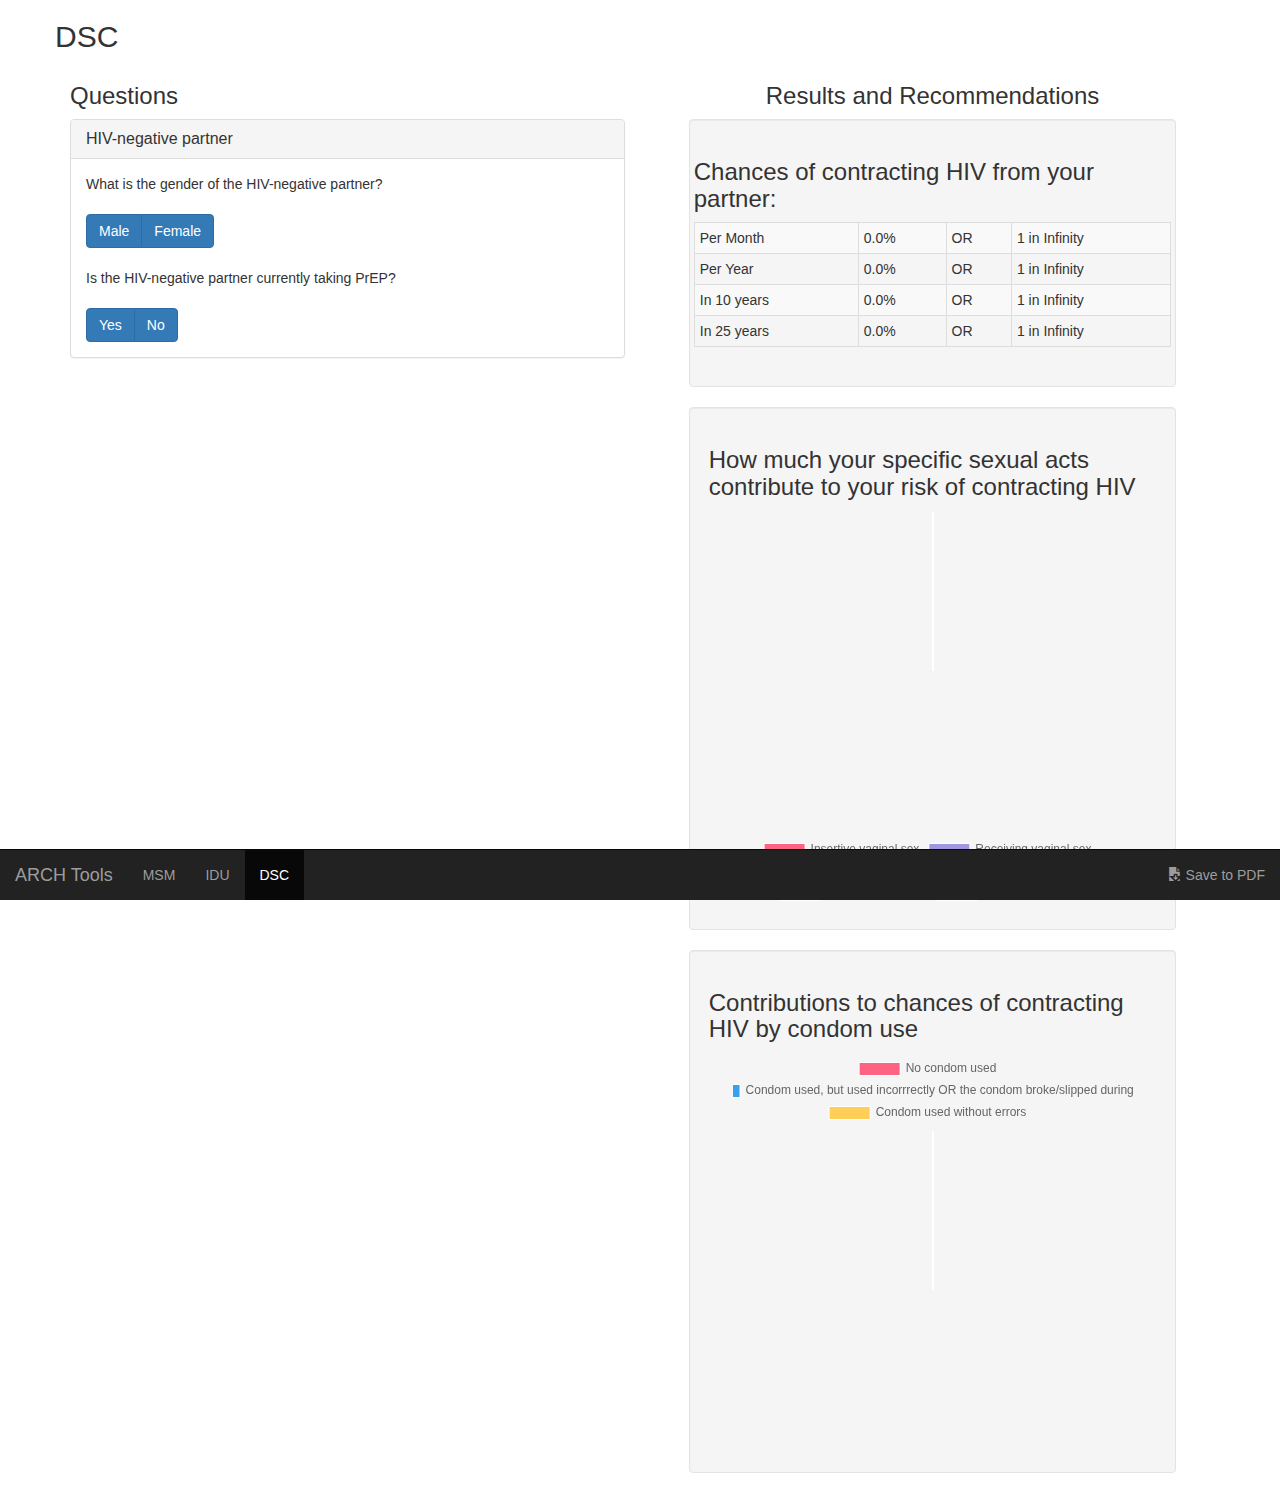
==== dsc.html @ 151a8296 "Merge pull request #18 from NickKeller/SavePDF" ====
<!DOCTYPE html>
<html>
<head>
  <meta name="viewport" content="width=device-width, initial-scale=1">
  <link rel="stylesheet" href="css/bootstrap.min.css">
  <link rel="stylesheet" href="css/bootstraphacks.css">
  <link rel="stylesheet" href="css/bootstrap-slider.min.css">
  <link rel="stylesheet" href="css/archtools.css">

    <script src="js/jspdf.debug.js"></script>
  <script src="js/jquery-3.1.1.min.js"></script>
  <script src="js/bootstrap.min.js"></script>
  <script src="js/bootstrap-slider.min.js"></script>
  <script src="js/Chart.min.js"></script>
  <script src="js/dsc.js"></script>
  <script src="js/dsc_charts.js"></script>
  <script src="js/loader.js"></script>
  <script src="js/raphael-2.1.4.min.js"></script>
</head>
<body>

<div class="container">
    <div class="row">
        <h2 id="title"></h2>
    </div>
    <div class="row">
        <div class="col-lg-6">
            <h3>Questions</h3>
            <div class="panel-group" id="accordion">

                <div id="question1" class="panel panel-default collapse">
                    <div class="panel-heading" data-toggle="collapse" data-parent="#accordion" href="#collapse1">
                        <h4 class="panel-title">
                            <a>HIV-negative partner</a>
                        </h4>
                    </div>
                    <div id="collapse1" class="panel-collapse collapse" data-parent="#accordion">
                        <div class="panel-body">
                            <div id="question1Text"></div>
                            <br/>
                            <!-- Radio Button answers -->
                            <div class="answer1 btn-group" data-toggle="buttons">
                                <label id="answer11" class="btn btn-primary">
                                    <input type="radio" value="0"> Male
                                </label>
                                <label id="answer12" class="btn btn-primary">
                                    <input type="radio" value="1"> Female
                                </label>
                            </div>
                            <br />
                            <br />
                            <div id="question2Text"></div>
                            <br/>
                            <!-- Radio Button answers -->
                            <div class="answer2 btn-group" data-toggle="buttons">
                                <label id="answer21" class="btn btn-primary">
                                    <input type="radio" value="0"> Yes
                                </label>
                                <label id="answer22" class="btn btn-primary">
                                    <input type="radio" value="1"> No
                                </label>
                            </div>
                        </div>
                    </div>
                </div>

                <div id="question2" class="panel panel-default collapse">
                    <div class="panel-heading" data-toggle="collapse" data-parent="#accordion" href="#collapse2">
                        <h4 class="panel-title">
                            <a>Circumcision</a>
                        </h4>
                    </div>
                    <div id="collapse2" class="panel-collapse collapse" data-parent="#accordion">
                        <div class="panel-body">
                            <div id="question31Text"></div>
                            <br/>
                            <!-- Radio Button answers -->
                            <div class="answer31 btn-group" data-toggle="buttons">
                                <label id="answer311" class="btn btn-primary">
                                    <input type="radio" value="0"> Yes
                                </label>
                                <label id="answer312" class="btn btn-primary">
                                    <input type="radio" value="1"> No
                                </label>
                            </div>
                        </div>
                    </div>
                </div>

                <div id="question3" class="panel panel-default collapse">
                    <div class="panel-heading" data-toggle="collapse" data-parent="#accordion" href="#collapse3">
                        <h4 class="panel-title">
                            <a>HIV-positive partner</a>
                        </h4>
                    </div>
                    <div id="collapse3" class="panel-collapse collapse" data-parent="#accordion">
                        <div class="panel-body">
                            <div id="question3Text"></div>
                            <br/>
                            <!-- Radio Button answers -->
                            <div class="answer3 btn-group" data-toggle="buttons">
                                <label id="answer31" class="btn btn-primary">
                                    <input type="radio" value="0"> Male
                                </label>
                                <label id="answer32" class="btn btn-primary">
                                    <input type="radio" value="1"> Female
                                </label>
                            </div>
                            <br />
                            <br />
                            <div id="question4Text"></div>
                            <br/>
                            <!-- Radio Button answers -->
                            <div class="answer4 btn-group" data-toggle="buttons">
                                <label id="answer41" class="btn btn-primary">
                                    <input type="radio" value="0"> Yes
                                </label>
                                <label id="answer42" class="btn btn-primary">
                                    <input type="radio" value="1"> No
                                </label>
                            </div>
                        </div>
                    </div>
                </div>

                <div id="question5" class="panel panel-default collapse">
                    <div class="panel-heading" data-toggle="collapse" data-parent="#accordion" href="#collapse5">
                        <h4 class="panel-title">
                            <a>Insertive Vaginal Sex</a>
                        </h4>
                    </div>
                    <div id="collapse5" class="panel-collapse collapse" data-parent="#accordion">
                        <div class="panel-body">
                            <div id="question5Text"></div>
                            <br/>
                            <div class="answersSection">
                                <input class="answer5 slider" type="text" data-slider-min="0" data-slider-max="50" data-slider-step="1" data-slider-value="0" data-slider-tooltip="hide"/>
                                <span><span id="answer5slider">0</span></span>
                            </div>
                            <br />
                            <div id="question6Text"></div>
                            <br/>
                            <div class="answersSection">
                                <input class="answer6 slider" type="text" data-slider-min="0" data-slider-max="100" data-slider-step="1" data-slider-value="0" data-slider-tooltip="hide"/>
                                <span><span id="answer6slider">0%</span></span>
                            </div>
                        </div>
                    </div>
                </div>

                <div id="question7" class="panel panel-default collapse">
                    <div class="panel-heading" data-toggle="collapse" data-parent="#accordion" href="#collapse7">
                        <h4 class="panel-title">
                            <a>Receptive Vaginal Sex</a>
                        </h4>
                    </div>
                    <div id="collapse7" class="panel-collapse collapse" data-parent="#accordion">
                        <div class="panel-body">
                            <div id="question7Text"></div>
                            <br/>
                            <div class="answersSection">
                                <input class="answer7 slider" type="text" data-slider-min="0" data-slider-max="50" data-slider-step="1" data-slider-value="0" data-slider-tooltip="hide"/>
                                <span><span id="answer7slider">0</span></span>
                            </div>
                            <br />
                            <div id="question8Text"></div>
                            <br/>
                            <div class="answersSection">
                                <input class="answer8 slider" type="text" data-slider-min="0" data-slider-max="100" data-slider-step="1" data-slider-value="0" data-slider-tooltip="hide"/>
                                <span><span id="answer8slider">0%</span></span>
                            </div>
                        </div>
                    </div>
                </div>

                <div id="question9" class="panel panel-default collapse">
                    <div class="panel-heading" data-toggle="collapse" data-parent="#accordion" href="#collapse9">
                        <h4 class="panel-title">
                            <a>Insertive Anal Sex</a>
                        </h4>
                    </div>
                    <div id="collapse9" class="panel-collapse collapse" data-parent="#accordion">
                        <div class="panel-body">
                            <div id="question9Text"></div>
                            <br/>
                            <div class="answersSection">
                                <input class="answer9 slider" type="text" data-slider-min="0" data-slider-max="50" data-slider-step="1" data-slider-value="0" data-slider-tooltip="hide"/>
                                <span><span id="answer9slider">0</span></span>
                            </div>
                            <br />
                            <div id="question10Text"></div>
                            <br/>
                            <div class="answersSection">
                                <input class="answer10 slider" type="text" data-slider-min="0" data-slider-max="100" data-slider-step="1" data-slider-value="0" data-slider-tooltip="hide"/>
                                <span><span id="answer10slider">0%</span></span>
                            </div>
                        </div>
                    </div>
                </div>

                <div id="question11" class="panel panel-default collapse">
                    <div class="panel-heading" data-toggle="collapse" data-parent="#accordion" href="#collapse11">
                        <h4 class="panel-title">
                            <a>Receptive Anal Sex</a>
                        </h4>
                    </div>
                    <div id="collapse11" class="panel-collapse collapse" data-parent="#accordion">
                        <div class="panel-body">
                            <div id="question11Text"></div>
                            <br/>
                            <div class="answersSection">
                                <input class="answer11 slider" type="text" data-slider-min="0" data-slider-max="50" data-slider-step="1" data-slider-value="0" data-slider-tooltip="hide"/>
                                <span><span id="answer11slider">0</span></span>
                            </div>
                            <br />
                            <div id="question12Text"></div>
                            <br/>
                            <div class="answersSection">
                                <input class="answer12 slider" type="text" data-slider-min="0" data-slider-max="100" data-slider-step="1" data-slider-value="0" data-slider-tooltip="hide"/>
                                <span><span id="answer12slider">0%</span></span>
                            </div>
                        </div>
                    </div>
                </div>

                <div id="question13" class="panel panel-default collapse">
                    <div class="panel-heading" data-toggle="collapse" data-parent="#accordion" href="#collapse13">
                        <h4 class="panel-title">
                            <a>Giving Oral Sex</a>
                        </h4>
                    </div>
                    <div id="collapse13" class="panel-collapse collapse" data-parent="#accordion">
                            <div class="panel-body">
                            <div id="question13Text"></div>
                            <br/>
                            <div class="answersSection">
                                <input class="answer13 slider" type="text" data-slider-min="0" data-slider-max="50" data-slider-step="1" data-slider-value="0" data-slider-tooltip="hide"/>
                                <span><span id="answer13slider">0</span></span>
                            </div>
                            <br />
                            <div id="question14Text"></div>
                            <br/>
                            <div class="answersSection">
                                <input class="answer14 slider" type="text" data-slider-min="0" data-slider-max="100" data-slider-step="1" data-slider-value="0" data-slider-tooltip="hide"/>
                                <span><span id="answer14slider">0%</span></span>
                            </div>
                        </div>
                    </div>
                </div>

                <div id="question15" class="panel panel-default collapse">
                    <div class="panel-heading" data-toggle="collapse" data-parent="#accordion" href="#collapse15">
                        <h4 class="panel-title">
                            <a>Receiving Oral Sex</a>
                        </h4>
                    </div>
                    <div id="collapse15" class="panel-collapse collapse" data-parent="#accordion">
                            <div class="panel-body">
                            <div id="question15Text"></div>
                            <br/>
                            <div class="answersSection">
                                <input class="answer15 slider" type="text" data-slider-min="0" data-slider-max="50" data-slider-step="1" data-slider-value="0" data-slider-tooltip="hide"/>
                                <span><span id="answer15slider">0</span></span>
                            </div>
                            <br />
                            <div id="question16Text"></div>
                            <br/>
                            <div class="answersSection">
                                <input class="answer16 slider" type="text" data-slider-min="0" data-slider-max="100" data-slider-step="1" data-slider-value="0" data-slider-tooltip="hide"/>
                                <span><span id="answer16slider">0%</span></span>
                            </div>
                        </div>
                    </div>
                </div>

            </div>
        </div>
        <div class="col-lg-6">
            <div class="row text-center">
                <h3>Results and Recommendations</h3>
            </div>
            <div class="row">
                <div class="col-lg-10 col-lg-offset-1 well">
                    <div class="row">
                        <h3>Chances of contracting HIV from your partner:</h3>
                        <table class="table table-condensed table-striped table-bordered">
                            <tbody>
                                <tr>
                                    <td>Per Month</td>
                                    <td id="monthper">0.0%</td>
                                    <td>OR</td>
                                    <td id="monthodds">1 in 9727</td>
                                </tr>
                                <tr>
                                    <td>Per Year</td>
                                    <td id="yearper">0.0%</td>
                                    <td>OR</td>
                                    <td id="yearodds">1 in 9727</td>
                                </tr>
                                <tr>
                                    <td id>In 10 years</td>
                                    <td id="10yearper">0.0%</td>
                                    <td>OR</td>
                                    <td id="10yearodds">1 in 9727</td>
                                </tr>
                                <tr>
                                    <td>In 25 years</td>
                                    <td id="25yearper">0.0%</td>
                                    <td>OR</td>
                                    <td id="25yearodds">1 in 9727</td>
                                </tr>
                            </tbody>
                        </table>
                    </div>
                </div>
                <div class="col-lg-10 col-lg-offset-1 well">
                    <h3>How much your specific sexual acts contribute to your risk of contracting HIV</h3>
                    <canvas id="actChart" class="img-responsive pie"></canvas>
                </div>
                <div class="col-lg-10 col-lg-offset-1 well">
                    <h3>Contributions to chances of contracting HIV by condom use</h3>
                    <canvas id="condomChart" class="img-responsive pie"></canvas>
                </div>
            </div>
        </div>
    </div>
    <!--<div id ="finish" class="text-center">-->
        <!--<button type="button" id="pdf-button" data-loading-text="Loading..." class="btn btn-primary btn-lg speedometer download-pdf" autocomplete="off">-->
            <!--Save to PDF-->
        <!--</button>-->
    <!--</div>-->
    <nav id="navbar" class="navbar navbar-inverse navbar-fixed-bottom" >
        <div class="container-fluid">
            <div class="navbar-header">
                <button type="button" class="navbar-toggle" data-toggle="collapse" data-target="#myNavbar">
                    <span class="icon-bar"></span>
                    <span class="icon-bar"></span>
                    <span class="icon-bar"></span>
                </button>
                <a class="navbar-brand" href="index.html"> ARCH Tools</a>
            </div>
            <div class="collapse navbar-collapse" id="myNavbar">
                <ul class="nav navbar-nav">
                    <li><a href="msm.html">MSM</a></li>
                    <li><a href="idu.html">IDU</a></li>
                    <li class="active"><a href="dsc.html">DSC</a></li>

                </ul>
                <ul class="nav navbar-nav navbar-right">
                    <li><a class="download-pdf" href="#"><span class="glyphicon glyphicon-save-file"></span> Save to PDF</a></li>

                </ul>

            </div>
        </div>
    </nav>
</div>

</body>

<script type="text/javascript">

    var negIsMale;
    var firstOther1 = false;
    var firstOther2 = false;
    var otherOption1Chosen = false;
    var otherOption2Chosen = false;
    var filledOnce = false;
    var circDone = false;

    $(document).ready(function(){
        dscSetup();
    });

    function dscSetup(){
        //loads the json from the file, then sets the questions on the page
        $.getJSON("ARCH-TOOLS.json", setDSCPage);
        updateStats();
    }

    function setDSCPage(json){
        //alert("Set page");
        var dscData = json.tests.DSC;
        $("#title").html(dscData.name);
        $("#finish").collapse("hide");
        //loop through the questions and set the text
        for(var index in dscData.questions){
            var question = dscData.questions[index];
            var text = question["text"];
            var num = question["number"];
            //set the question text
            $("#question" + num + "Text").html(text);
            $("#question" + num).collapse({toggle:false});
        }

        //show question 1
        $("#question1").collapse("show");
        $("#collapse1").collapse("show");

        $("#answer11").on("click", function(){
            if (!negIsMale)
            {
                GenderReset(false);
                $("#answer31").removeClass("active");
                $("#answer32").removeClass("active");
                $("#answer41").removeClass("active");
                $("#answer42").removeClass("active");
                otherOption1Chosen = false;
                otherOption2Chosen = false;
            }
            negIsMale = true;

            $("#question2").collapse("show");
            $("#answer311").removeClass("active");
            $("#answer312").removeClass("active");
            $("#answer32").removeClass('disabled');

            if (firstOther2 && (!negIsMale || circDone))
                $("#question3").collapse("show");
            firstOther1 = true;
        });

        $("#answer12").on("click", function(){
            if (negIsMale)
            {
                GenderReset(false);
                $("#answer31").removeClass("active");
                $("#answer32").removeClass("active");
                $("#answer41").removeClass("active");
                $("#answer42").removeClass("active");
                otherOption1Chosen = false;
                otherOption2Chosen = false;
            }

            $("#question2").collapse("hide");
            $("#answer311").removeClass("active");
            $("#answer312").removeClass("active");
            $("#answer32").addClass('disabled');
            negIsMale = false;
            UpdateCircumsizeRatios(false);

            if (firstOther2 && (!negIsMale || circDone))
                $("#question3").collapse("show");
            firstOther1 = true;
        });

        $("#answer21").on("click", function(){
            UpdatePrepRatios(true);

            if (firstOther1 && (!negIsMale || circDone))
                $("#question3").collapse("show");
            firstOther2 = true;
        });

        $("#answer22").on("click", function(){
            UpdatePrepRatios(false);

            if (firstOther1 && (!negIsMale || circDone))
                $("#question3").collapse("show");
            firstOther2 = true;
        });

        $("#answer311").on("click", function(){
            UpdateCircumsizeRatios(true);
            $("#question3").collapse("show");
            circDone = true;
        });

        $("#answer312").on("click", function(){
            UpdateCircumsizeRatios(false);
            $("#question3").collapse("show");
            circDone = true;
        });

        $("#answer31").on("click", function(){
            if (!isMale)
                GenderReset(true);

            UpdateGenderRatios(true);
            if (otherOption2Chosen) {
                if (negIsMale && !isMale)
                    $("#question5").collapse("show");
                else if (!negIsMale && isMale)
                    $("#question7").collapse("show");
                else
                    $("#question9").collapse("show");
            }
            otherOption1Chosen = true;
        });

        $("#answer32").on("click", function(){
            if (isMale)
                GenderReset(true);

            UpdateGenderRatios(false);
            if (otherOption2Chosen) {
                if (negIsMale && !isMale)
                    $("#question5").collapse("show");
                else if (!negIsMale && isMale)
                    $("#question7").collapse("show");
                else
                    $("#question9").collapse("show");
            }
            otherOption1Chosen = true;
        });

        $("#answer41").on("click", function(){
            UpdateArtRatios(true);

            if (otherOption1Chosen) {
                if (negIsMale && !isMale)
                    $("#question5").collapse("show");
                else if (!negIsMale && isMale)
                    $("#question7").collapse("show");
                else
                    $("#question9").collapse("show");
            }
            otherOption2Chosen = true;

            filledOnce = true;
        });

        $("#answer42").on("click", function(){
            UpdateArtRatios(false);

            if (otherOption1Chosen) {
                if (negIsMale && !isMale)
                    $("#question5").collapse("show");
                else if (!negIsMale && isMale)
                    $("#question7").collapse("show");
                else
                    $("#question9").collapse("show");
            }
            otherOption2Chosen = true;

            filledOnce = true;
        });

        $(".answer5").on("change",function(){
            tPM = $(".answer5").attr("value");
            pCU = $(".answer6").attr("value");

            calcInsertVagUnprotectedRiskFactor(tPM, pCU);
            calcInsertVagProtectedRiskFactor(tPM, pCU);
        });

        $(".answer5").on("change", function() {
            var out;
            value = $(".answer5").data('slider').getValue();
            if (value == 50){
                out = '50 or more';
            }
            else {
                out = value
            }
            $("#answer5slider").text(out);
        });

        $(".answer6").on("change",function(){
            tPM = $(".answer5").attr("value");
            pCU = $(".answer6").attr("value");

            calcInsertVagUnprotectedRiskFactor(tPM, pCU);
            calcInsertVagProtectedRiskFactor(tPM, pCU);


            $("#question9").collapse("show");
        });

        $(".answer6").on("change", function() {
            var out;
            value = $(".answer6").data('slider').getValue();
            if (value == 100){
                out = '100%';
            }
            else {
                out = value + "%"
            }
            $("#answer6slider").text(out);
        });

        $(".answer7").on("change",function(){
            tPM = $(".answer7").attr("value");
            pCU = $(".answer8").attr("value");

            calcReceptiveVagUnprotectedRiskFactor(tPM, pCU);
            calcReceptiveVagProtectedRiskFactor(tPM, pCU);
        });

        $(".answer7").on("change", function() {
            var out;
            value = $(".answer7").data('slider').getValue();
            if (value == 50){
                out = '50 or more';
            }
            else {
                out = value
            }
            $("#answer7slider").text(out);
        });

        $(".answer8").on("change",function(){
            tPM = $(".answer7").attr("value");
            pCU = $(".answer8").attr("value");

            calcReceptiveVagUnprotectedRiskFactor(tPM, pCU);
            calcReceptiveVagProtectedRiskFactor(tPM, pCU);

            $("#question11").collapse("show");
        });

        $(".answer8").on("change", function() {
            var out;
            value = $(".answer8").data('slider').getValue();
            if (value == 100){
                out = '100%';
            }
            else {
                out = value + "%"
            }
            $("#answer8slider").text(out);
        });

        $(".answer9").on("change",function(){
            tPM = $(".answer9").attr("value");
            pCU = $(".answer10").attr("value");

            calcInsertAnalUnprotectedRiskFactor(tPM, pCU);
            calcInsertAnalProtectedRiskFactor(tPM, pCU);
        });

        $(".answer9").on("change", function() {
            var out;
            value = $(".answer9").data('slider').getValue();
            if (value == 50){
                out = '50 or more';
            }
            else {
                out = value
            }
            $("#answer9slider").text(out);
        });

        $(".answer10").on("change",function(){
            tPM = $(".answer9").attr("value");
            pCU = $(".answer10").attr("value");

            calcInsertAnalUnprotectedRiskFactor(tPM, pCU);
            calcInsertAnalProtectedRiskFactor(tPM, pCU);

            if (negIsMale && !isMale)
                $("#question13").collapse("show");
            else
                $("#question11").collapse("show");
        });

        $(".answer10").on("change", function() {
            var out;
            value = $(".answer10").data('slider').getValue();
            if (value == 100){
                out = '100%';
            }
            else {
                out = value + "%"
            }
            $("#answer10slider").text(out);
        });

        $(".answer11").on("change",function(){
            tPM = $(".answer11").attr("value");
            pCU = $(".answer12").attr("value");

            calcReceptiveAnalUnprotectedRiskFactor(tPM, pCU);
            calcReceptiveAnalProtectedRiskFactor(tPM, pCU);
        });

        $(".answer11").on("change", function() {
            var out;
            value = $(".answer11").data('slider').getValue();
            if (value == 50){
                out = '50 or more';
            }
            else {
                out = value
            }
            $("#answer11slider").text(out);
        });

        $(".answer12").on("change",function(){
            tPM = $(".answer11").attr("value");
            pCU = $(".answer12").attr("value");

            calcReceptiveAnalUnprotectedRiskFactor(tPM, pCU);
            calcReceptiveAnalProtectedRiskFactor(tPM, pCU);

            $("#question13").collapse("show");
        });

        $(".answer12").on("change", function() {
            var out;
            value = $(".answer12").data('slider').getValue();
            if (value == 100){
                out = '100%';
            }
            else {
                out = value + "%"
            }
            $("#answer12slider").text(out);
        });

        $(".answer13").on("change",function(){
            tPM = $(".answer13").attr("value");
            pCU = $(".answer14").attr("value");

            calcGiveOralUnprotectedRiskFactor(tPM, pCU);
            calcGiveOralProtectedRiskFactor(tPM, pCU);
        });

        $(".answer13").on("change", function() {
            var out;
            value = $(".answer13").data('slider').getValue();
            if (value == 50){
                out = '50 or more';
            }
            else {
                out = value
            }
            $("#answer13slider").text(out);
        });

        $(".answer14").on("change",function(){
            tPM = $(".answer13").attr("value");
            pCU = $(".answer14").attr("value");

            calcGiveOralUnprotectedRiskFactor(tPM, pCU);
            calcGiveOralProtectedRiskFactor(tPM, pCU);

            $("#question15").collapse("show");
        });

        $(".answer14").on("change", function() {
            var out;
            value = $(".answer14").data('slider').getValue();
            if (value == 100){
                out = '100%';
            }
            else {
                out = value + "%"
            }
            $("#answer14slider").text(out);
        });

        $(".answer15").on("change",function(){
            tPM = $(".answer15").attr("value");
            pCU = $(".answer16").attr("value");

            calcReceiveOralUnprotectedRiskFactor(tPM, pCU);
            calcReceiveOralProtectedRiskFactor(tPM, pCU);
        });

        $(".answer15").on("change", function() {
            var out;
            value = $(".answer15").data('slider').getValue();
            if (value == 50){
                out = '50 or more';
            }
            else {
                out = value
            }
            $("#answer15slider").text(out);
        });

        $(".answer16").on("change",function(){
            tPM = $(".answer15").attr("value");
            pCU = $(".answer16").attr("value");

            calcReceiveOralUnprotectedRiskFactor(tPM, pCU);
            calcReceiveOralProtectedRiskFactor(tPM, pCU);
        });

        $(".answer16").on("change", function() {
            var out;
            value = $(".answer16").data('slider').getValue();
            if (value == 100){
                out = '100%';
            }
            else {
                out = value + "%"
            }
            $("#answer16slider").text(out);
        });




        setupSliders();

    }

    $(".download-pdf").on("click",function(){
        $("#navbar").addClass("collapse");
        var pdf = new jsPDF('p', 'pt', 'letter');
        pdf.addHTML($('document')[0], function () {
            pdf.save('Test.pdf');
        });
        $("#navbar").removeClass("collapse");
    });

    function setupSliders() {

        $('.answer5').slider({
            formatter: function(value) {
                if(value == 50) {
                    return '50 or more'
                }
                return value;
            }
        })
        $('.answer6').slider({
            formatter: function(value) {
                if(value == 100) {
                    return '100 or more'
                }
                return value;
            }
        })
        $('.answer7').slider({
            formatter: function(value) {
                if(value == 50) {
                    return '50 or more'
                }
                return value;
            }
        })
        $('.answer8').slider({
            formatter: function(value) {
                if(value == 100) {
                    return '100 or more'
                }
                return value;
            }
        })
        $('.answer9').slider({
            formatter: function(value) {
                if(value == 50) {
                    return '50 or more'
                }
                return value;
            }
        })
        $('.answer10').slider({
            formatter: function(value) {
                if(value == 100) {
                    return '100 or more'
                }
                return value;
            }
        })
        $('.answer11').slider({
            formatter: function(value) {
                if(value == 50) {
                    return '50 or more'
                }
                return value;
            }
        })
        $('.answer12').slider({
            formatter: function(value) {
                if(value == 100) {
                    return '100 or more'
                }
                return value;
            }
        })
        $('.answer13').slider({
            formatter: function(value) {
                if(value == 50) {
                    return '50 or more'
                }
                return value;
            }
        })
        $('.answer14').slider({
            formatter: function(value) {
                if(value == 100) {
                    return '100 or more'
                }
                return value;
            }
        })
        $('.answer15').slider({
            formatter: function(value) {
                if(value == 50) {
                    return '50 or more'
                }
                return value;
            }
        })
        $('.answer16').slider({
            formatter: function(value) {
                if(value == 100) {
                    return '100 or more'
                }
                return value;
            }
        })

    }

    function GenderReset(isSecond) {
        $("#question5").collapse("hide");
        $("#question7").collapse("hide");
        $("#question9").collapse("hide");
        $("#question11").collapse("hide");
        $("#question13").collapse("hide");
        $("#question15").collapse("hide");


        $(".answer5").attr('data-slider-value', 0);
        $("#answer5slider").text(0);
        $(".answer5").slider('refresh');
        $(".answer6").attr('data-slider-value', 0);
        $("#answer6slider").text(0);
        $(".answer6").slider('refresh');
        $(".answer7").attr('data-slider-value', 0);
        $("#answer7slider").text(0);
        $(".answer7").slider('refresh');
        $(".answer8").attr('data-slider-value', 0);
        $("#answer8slider").text(0);
        $(".answer8").slider('refresh');
        $(".answer9").attr('data-slider-value', 0);
        $("#answer9slider").text(0);
        $(".answer9").slider('refresh');
        $(".answer10").attr('data-slider-value', 0);
        $("#answer10slider").text(0);
        $(".answer10").slider('refresh');
        $(".answer11").attr('data-slider-value', 0);
        $("#answer11slider").text(0);
        $(".answer11").slider('refresh');
        $(".answer12").attr('data-slider-value', 0);
        $("#answer12slider").text(0);
        $(".answer12").slider('refresh');
        $(".answer13").attr('data-slider-value', 0);
        $("#answer13slider").text(0);
        $(".answer13").slider('refresh');
        $(".answer14").attr('data-slider-value', 0);
        $("#answer14slider").text(0);
        $(".answer14").slider('refresh');
        $(".answer15").attr('data-slider-value', 0);
        $("#answer15slider").text(0);
        $(".answer15").slider('refresh');
        $(".answer16").attr('data-slider-value', 0);
        $("#answer16slider").text(0);
        $(".answer16").slider('refresh');





        resetCalculations();

        if (filledOnce && isMale) {
            if (negIsMale && !isMale)
                $("#question5").collapse("show");
            else if (!negIsMale && isMale)
                $("#question7").collapse("show");
            else
                $("#question9").collapse("show");
        }
    }

</script>
</html>
---- css/bootstraphacks.css ----
div.tool-link {
	height: 200px;
}

.vertical-center {
  min-height: 100%;  /* Fallback for browsers do NOT support vh unit */
  min-height: 100vh; /* These two lines are counted as one :-)       */

  display: flex;
  align-items: center;
}

.pie {
	max-height: 400px;
	max-width: 400px;
	margin-left: auto;
	margin-right: auto;
}

.slider {
	margin-right: 10px;
}
---- css/archtools.css ----
.gauge-area {
  width: 400px;
  height: 200px;
  position: absolute;
  top: 30%;
  left: 50%;
  overflow: hidden;
  text-align: center;
  transform: translate(-50%, -50%);
}

.gauge-a {
  z-index: 1;
  position: absolute;
  background-color: rgba(255,255,255,.2);
  width: 400px;
  height: 200px;
  top: 0%;
  border-radius: 250px 250px 0px 0px;
}

.gauge-b {
  z-index: 3;
  position: absolute;
  background-color: #222;
  width: 250px;
  height: 125px;
  top: 75px;
  margin-left: 75px;
  margin-right: auto;
  border-radius: 250px 250px 0px 0px;
}

.gauge-c {
  z-index: 2;
  position: absolute;
  background-color: #5664F9;
  width: 400px;
  height: 200px;
  top: 200px;
  margin-left: auto;
  margin-right: auto;
  border-radius: 0px 0px 200px 200px;
  transform-origin: center top;
  transition: all 1.3s ease-in-out;
}

.gauge-area:hover .gauge-c {  transform:rotate(.5turn);
}

.gauge-area:hover .gauge-data { color: rgba(255,255,255,1); }

.gauge-data {
  z-index: 4;
  color: rgba(255,255,255,.2);
  font-size: 1.5em;
  line-height: 25px;
  position: absolute;
  width: 400px;
  height: 200px;
  top: 90px;
  margin-left: auto;
  margin-right: auto;
  transition: all 1s ease-out;
}
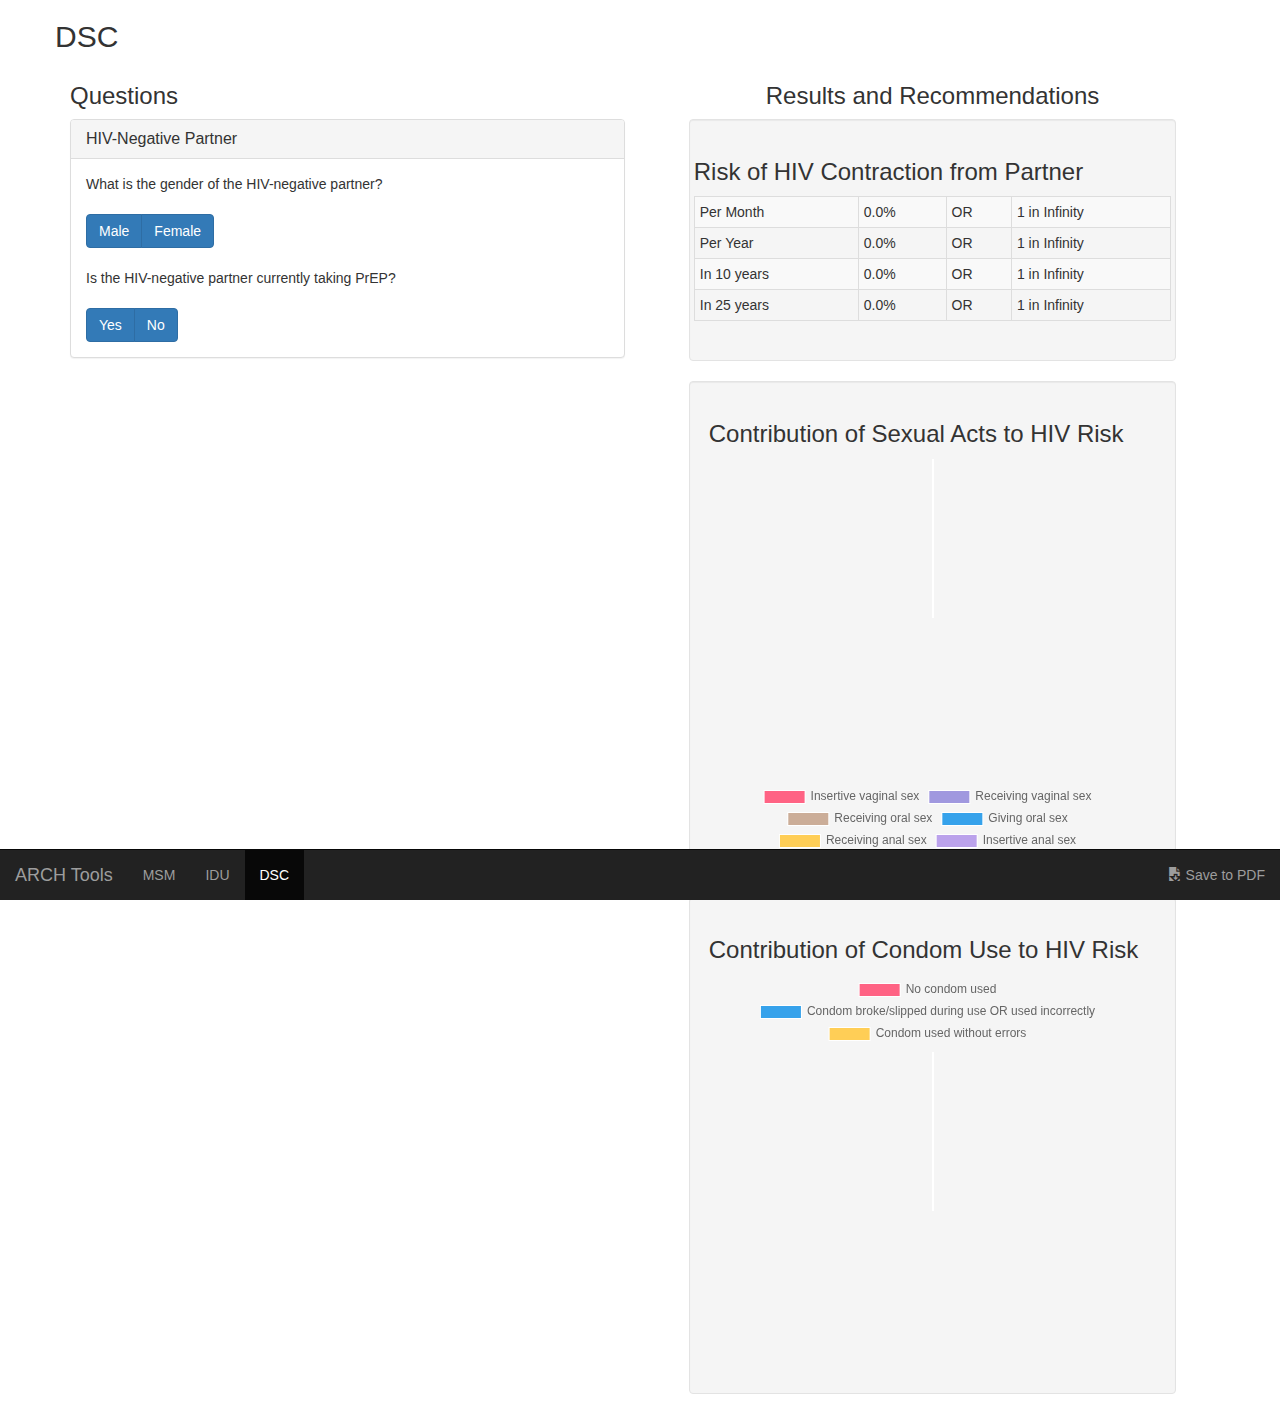
==== commit 0f0a1b1c: "Added header for latter DSC questions, table, charts" ====
--- a/dsc.html
+++ b/dsc.html
@@ -31,7 +31,7 @@
                 <div id="question1" class="panel panel-default collapse">
                     <div class="panel-heading" data-toggle="collapse" data-parent="#accordion" href="#collapse1">
                         <h4 class="panel-title">
-                            <a>HIV-negative partner</a>
+                            <a>HIV-Negative Partner</a>
                         </h4>
                     </div>
                     <div id="collapse1" class="panel-collapse collapse" data-parent="#accordion">
@@ -90,7 +90,7 @@
                 <div id="question3" class="panel panel-default collapse">
                     <div class="panel-heading" data-toggle="collapse" data-parent="#accordion" href="#collapse3">
                         <h4 class="panel-title">
-                            <a>HIV-positive partner</a>
+                            <a>HIV-Positive Partner</a>
                         </h4>
                     </div>
                     <div id="collapse3" class="panel-collapse collapse" data-parent="#accordion">
@@ -122,6 +122,7 @@
                         </div>
                     </div>
                 </div>
+                <h4 id ="last12" class="collapse">Within an average month of sexual activity...</h4>
 
                 <div id="question5" class="panel panel-default collapse">
                     <div class="panel-heading" data-toggle="collapse" data-parent="#accordion" href="#collapse5">
@@ -282,7 +283,7 @@
             <div class="row">
                 <div class="col-lg-10 col-lg-offset-1 well">
                     <div class="row">
-                        <h3>Chances of contracting HIV from your partner:</h3>
+                        <h3>Risk of HIV Contraction from Partner</h3>
                         <table class="table table-condensed table-striped table-bordered">
                             <tbody>
                                 <tr>
@@ -314,11 +315,11 @@
                     </div>
                 </div>
                 <div class="col-lg-10 col-lg-offset-1 well">
-                    <h3>How much your specific sexual acts contribute to your risk of contracting HIV</h3>
+                    <h3>Contribution of Sexual Acts to HIV Risk</h3>
                     <canvas id="actChart" class="img-responsive pie"></canvas>
                 </div>
                 <div class="col-lg-10 col-lg-offset-1 well">
-                    <h3>Contributions to chances of contracting HIV by condom use</h3>
+                    <h3>Contribution of Condom Use to HIV Risk</h3>
                     <canvas id="condomChart" class="img-responsive pie"></canvas>
                 </div>
             </div>
@@ -518,6 +519,9 @@
             otherOption2Chosen = true;
 
             filledOnce = true;
+
+            $("#last12").collapse("show");
+
         });
 
         $("#answer42").on("click", function(){
@@ -534,6 +538,9 @@
             otherOption2Chosen = true;
 
             filledOnce = true;
+
+            $("#last12").collapse("show");
+
         });
 
         $(".answer5").on("change",function(){
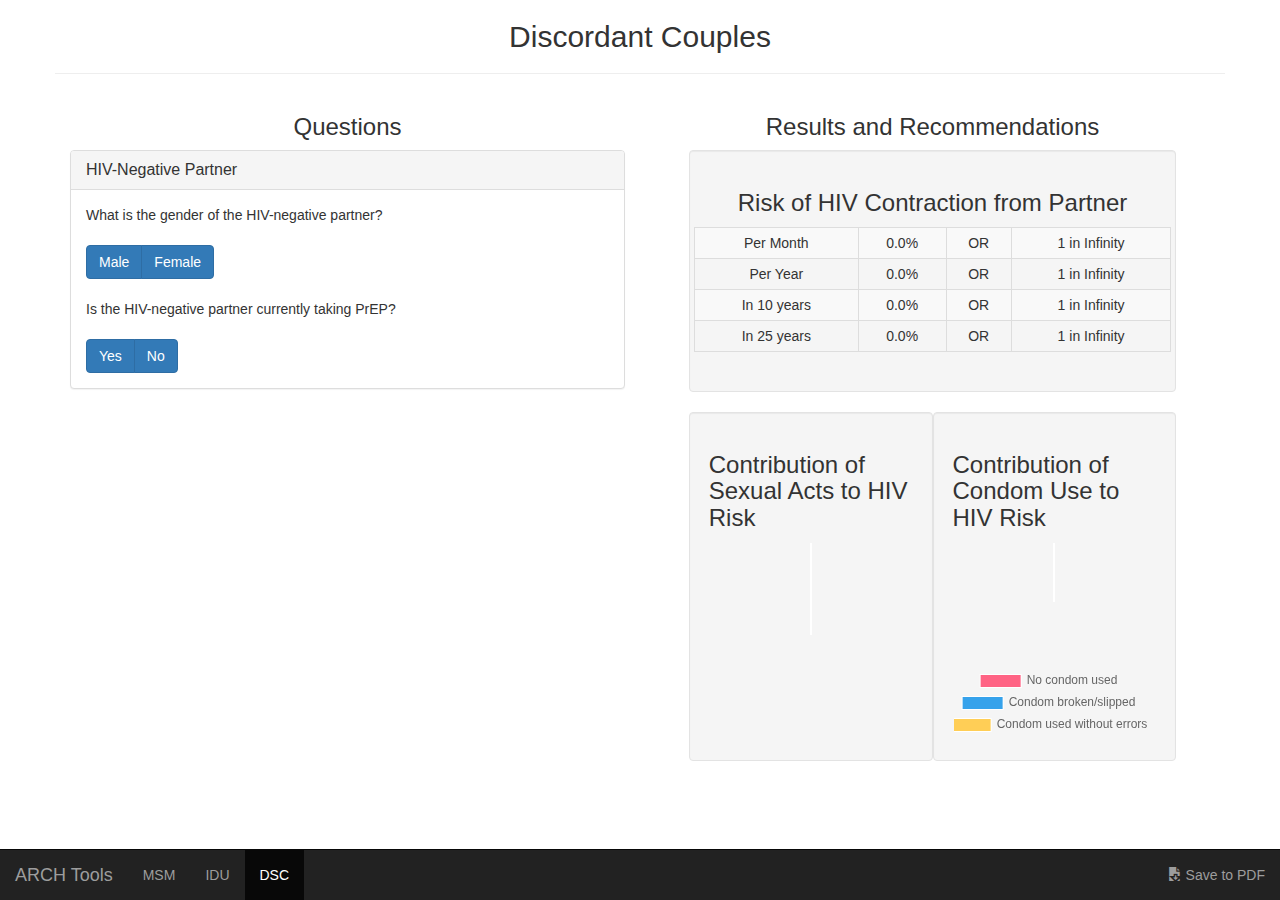
==== commit aecd3b8e: "demo style changes + last minute fixes" ====
--- a/dsc.html
+++ b/dsc.html
@@ -21,11 +21,11 @@
 
 <div class="container">
     <div class="row">
-        <h2 id="title"></h2>
+        <h2 id="title" class="text-center"></h2><hr>
     </div>
     <div class="row">
         <div class="col-lg-6">
-            <h3>Questions</h3>
+            <h3 class="text-center">Questions</h3>
             <div class="panel-group" id="accordion">
 
                 <div id="question1" class="panel panel-default collapse">
@@ -282,7 +282,7 @@
             </div>
             <div class="row">
                 <div class="col-lg-10 col-lg-offset-1 well">
-                    <div class="row">
+                    <div class="row text-center">
                         <h3>Risk of HIV Contraction from Partner</h3>
                         <table class="table table-condensed table-striped table-bordered">
                             <tbody>
@@ -314,15 +314,17 @@
                         </table>
                     </div>
                 </div>
-                <div class="col-lg-10 col-lg-offset-1 well">
+                <div class="col-lg-5 col-lg-offset-1 well">
                     <h3>Contribution of Sexual Acts to HIV Risk</h3>
                     <canvas id="actChart" class="img-responsive pie"></canvas>
                 </div>
-                <div class="col-lg-10 col-lg-offset-1 well">
+                <div class="col-lg-5 well">
                     <h3>Contribution of Condom Use to HIV Risk</h3>
                     <canvas id="condomChart" class="img-responsive pie"></canvas>
                 </div>
             </div>
+            <br />
+            <br />
         </div>
     </div>
     <!--<div id ="finish" class="text-center">-->
@@ -433,12 +435,15 @@
                 otherOption2Chosen = false;
             }
 
+            //disables the female to female option
             $("#question2").collapse("hide");
             $("#answer311").removeClass("active");
             $("#answer312").removeClass("active");
             $("#answer32").addClass('disabled');
             negIsMale = false;
             UpdateCircumsizeRatios(false);
+            //make a tooltip appear
+            alert("This tool is not designed for serodiscordant partnerships between females");
 
             if (firstOther2 && (!negIsMale || circDone))
                 $("#question3").collapse("show");
--- a/css/bootstraphacks.css
+++ b/css/bootstraphacks.css
@@ -11,8 +11,13 @@
 }
 
 .pie {
-	max-height: 400px;
-	max-width: 400px;
+	max-height: 200px;
+	max-width: 200px;
+	margin-left: auto;
+	margin-right: auto;
+}
+
+.gauge {
 	margin-left: auto;
 	margin-right: auto;
 }
@@ -20,3 +25,25 @@
 .slider {
 	margin-right: 10px;
 }
+
+html {
+  font-size: 14px;
+}
+
+@include media-breakpoint-up(sm) {
+  html {
+    font-size: 16px;
+  }
+}
+
+@include media-breakpoint-up(md) {
+  html {
+    font-size: 20px;
+  }
+}
+
+@include media-breakpoint-up(lg) {
+  html {
+    font-size: 28px;
+  }
+}
